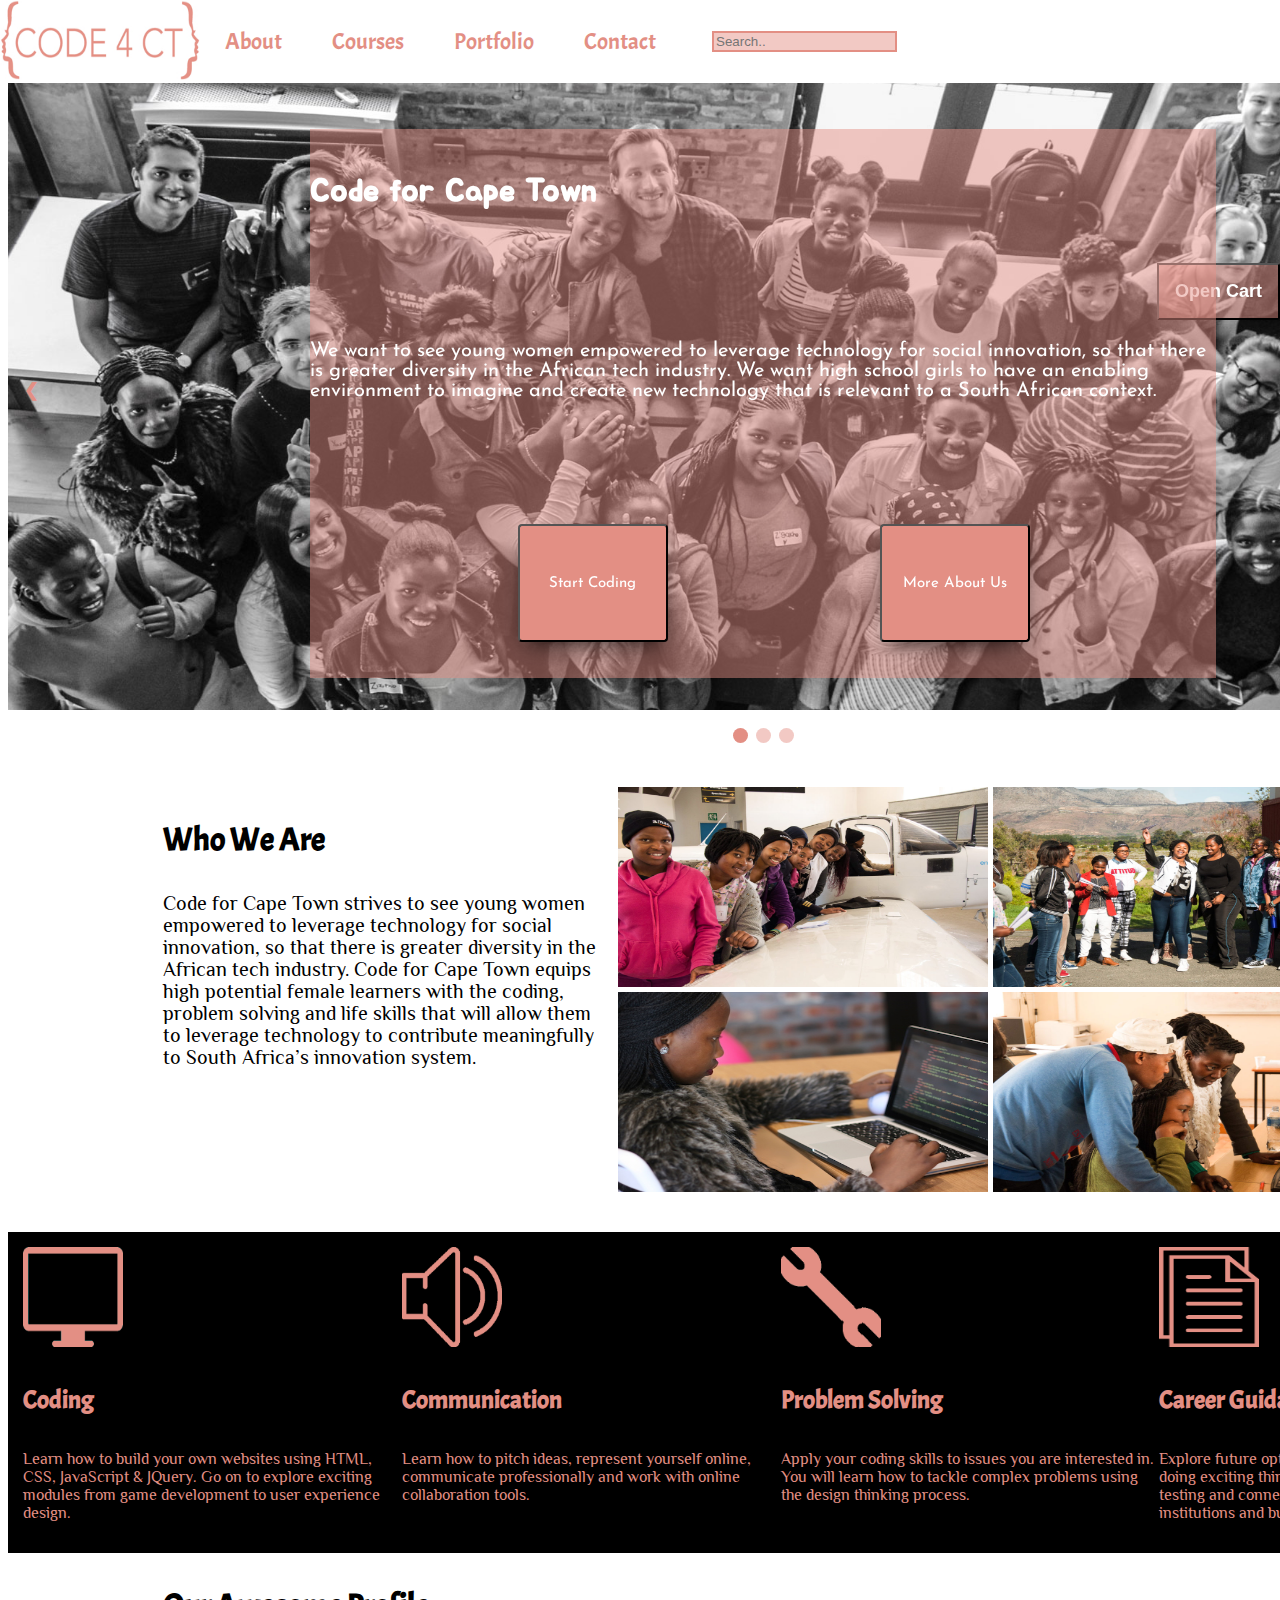
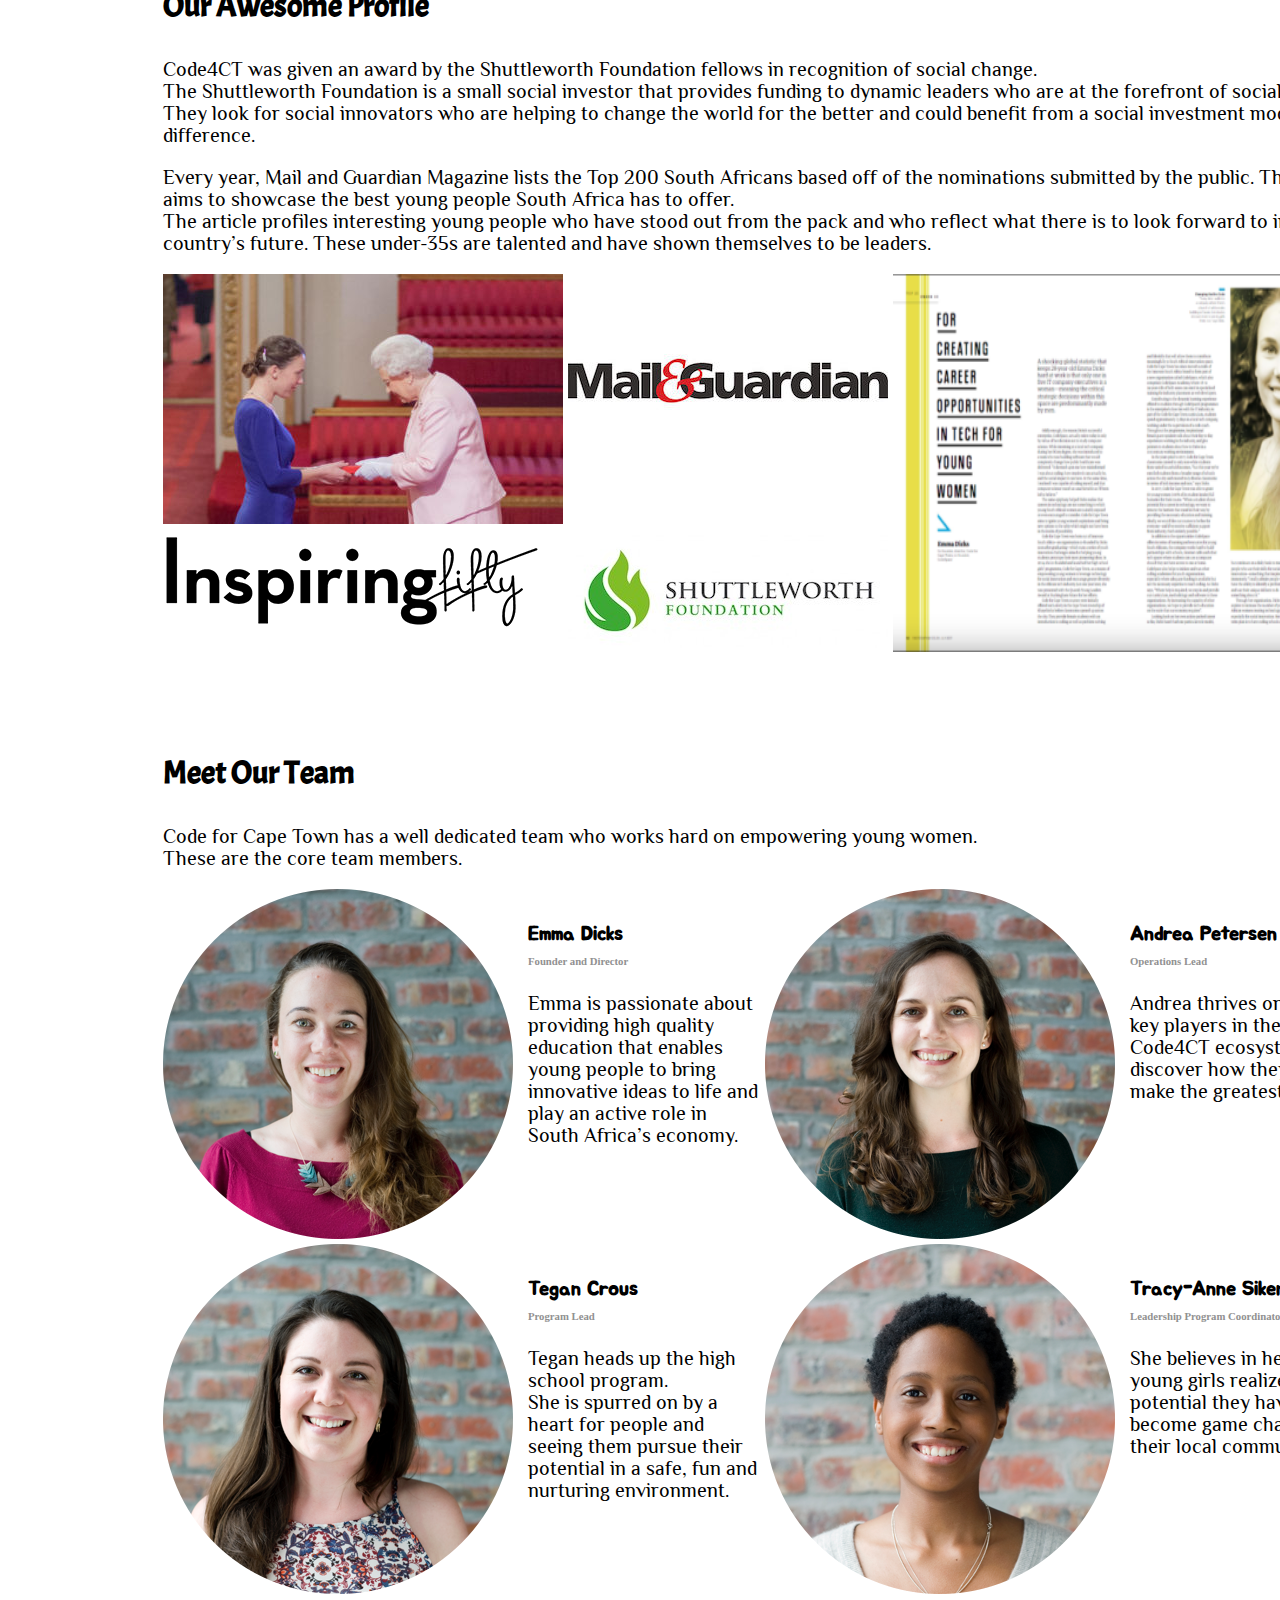
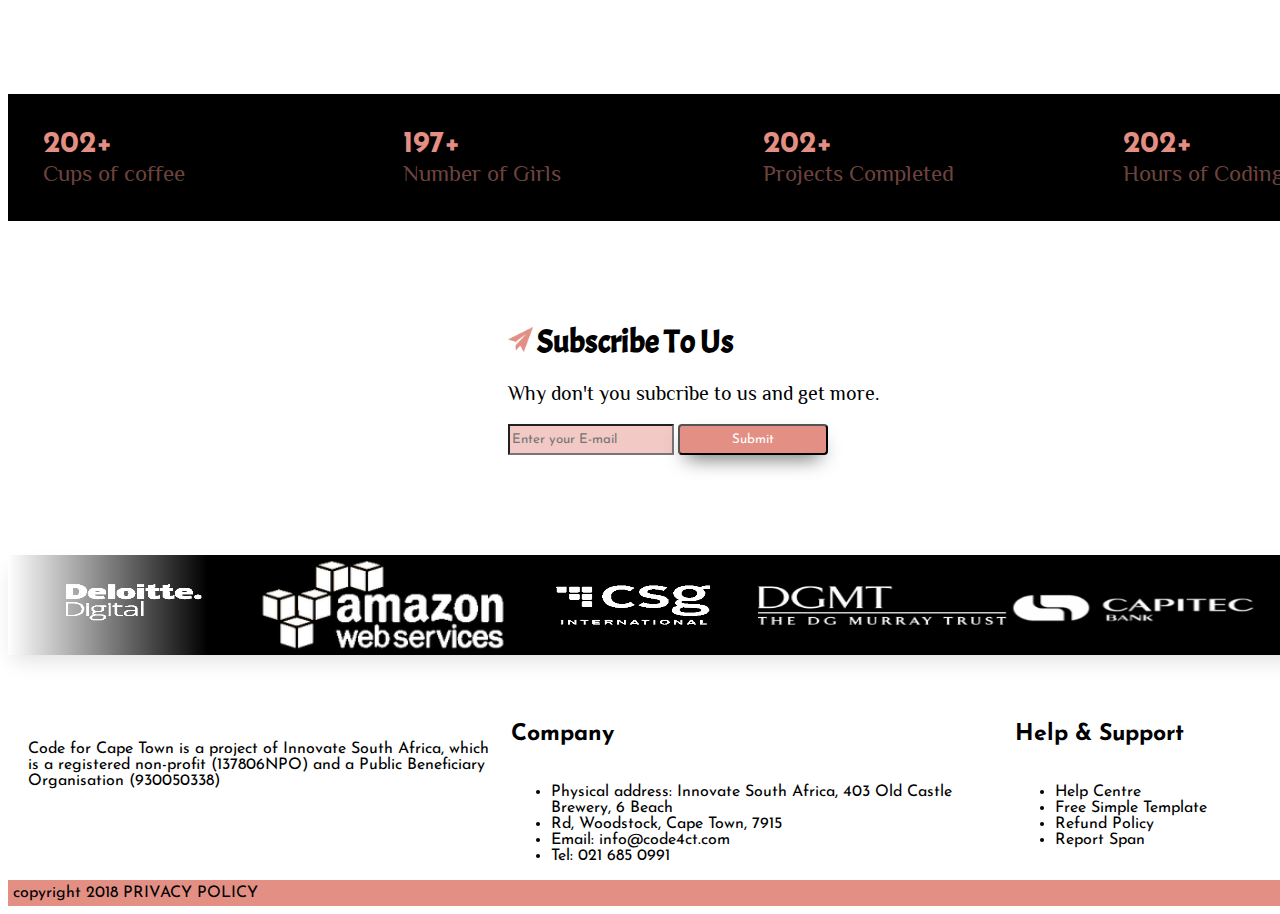
==== index.html @ 4ddfef7e "first submit" ====
<!DOCTYPE html>
<html lang="en" dir="ltr">
  <head>
    <link rel="stylesheet" href="css/style.css">
    <link rel="stylesheet" href="https://cdnjs.cloudflare.com/ajax/libs/font-awesome/4.7.0/css/font-awesome.min.css">
    <title>Code4</title>
    <script type="text/javascript" src="js/main.js"></script>
    <meta name="viewport" content="width=device-width, initial-scale=1.0">
  </head>
  <body>
    <header>
      <!-- navbar -->
      <nav>
        <div class="topnav" id="myTopnav">
          <a title="Home" href="#top" class="active"><img src="images/logo.jpg" alt="" width="100%" height="100%"></a>
          <a href="about.html">About</a>
          <a href="courses.html">Courses</a>
          <a href="portfolio.html">Portfolio</a>
          <a href="contact.html">Contact</a>
           <input type="text" placeholder="Search..">
          <a href="javascript:void(0);" class="icon" onclick="myFunction()">
            <i class="fa fa-bars"></i>
          </a>
        </div>
      </nav>

      <!-- header content -->
      <div id="top" class="header">

          <!-- slider -->
        <div class="slider">
          <div class="slideshow-container">

          <div class="mySlides">
            <img src="images/homepage.jpg" height="100%" style="width:100%">
          </div>

          <div class="mySlides">
            <img src="images/code4ct_homeslider2.jpg" height="100%" style="width:100%">
          </div>

          <div class="mySlides">
            <img src="images/code4ct_homeslider3.jpg" height="100%" style="width:100%">
          </div>

          <!-- next and previous buttons -->
          <a class="prev" onclick="plusSlides(-1)">&#10094;</a>
          <a class="next" onclick="plusSlides(1)">&#10095;</a>

          </div>

          <br>
          <!-- dots for slider -->
          <div style="text-align:center">
            <span class="dot" onclick="currentSlide(1)"></span>
            <span class="dot" onclick="currentSlide(2)"></span>
            <span class="dot" onclick="currentSlide(3)"></span>
          </div>
        </div>

        <!-- header content -->
        <div class="header-content">
          <h4>Code for Cape Town</h4>
          <p>We want to see young women empowered to leverage technology for social innovation, so that there is greater diversity in the African tech industry. We want high school girls to have an enabling environment to imagine and create new technology that is relevant to a South African context.</p>
          <!-- buttons -->
          <button class="btn1"><a href="courses.html"><span>Start Coding</span></a></button>
          <button class="btn2"><a href="about.html"><span>More About Us</span></a></button>
        </div>
      </div>

    </header>
    <!-- --------------------------------------------------->
    <section>
      <!-- toggle shoppping cart button -->
      <button id="hidden" onclick="hiding()">Open Cart</button>
      <!-- Shopping Cart -->
      <div id="theCartContainer">
        <div class="card-header">Cart Info</div>
        <div class="card-body" data-kart="display">
            <div>Total item: <span data-kart-total-item="0">0</span></div>
            <div>Total Price: R<span data-kart-total-price="0">0.00</span></div>
        </div>
      </div>
      <!--  ------------------------------------------------------------------>
      <!-- Who we are (content) -->
      <div class="who">
        <div class="text">
          <h3>Who We Are</h3>
          <p>Code for Cape Town strives to see young women empowered to leverage technology for social innovation, so that there is greater diversity in the African tech industry.  Code for Cape Town equips high potential female learners with the coding, problem solving and life skills that will allow them to leverage technology to contribute meaningfully to South Africa’s innovation system.</p>
        </div>
        <!-- images -->
        <div class="images">
          <div class="pic1">
            <img src="images/Code-Camp.jpg" alt="" width="100%" height="100%">
          </div>
          <div class="pic2">
            <img src="images/Code-Camp2.jpg" width="100%" height="100%" alt="">
          </div>
          <div class="pic3">
            <img src="images/Code-Camp3.jpg" width="100%" height="100%" alt="">
          </div>
          <div class="pic4">
            <img src="images/Code-Camp4.jpg" width="100%" height="100%" alt="">
          </div>
        </div>
      </div>

      <!-- Icon section -->
      <div class="icons">

        <!-- Coding -->
        <div class="coding">
          <img src="images/icons/screen.png" alt="" height="100px" width="100px">
          <h4>Coding</h4>
          <p>Learn how to build your own websites using HTML, CSS, JavaScript & JQuery. Go on to explore exciting modules from game development to user experience design.</p>
        </div>
        <!-- Communication -->
        <div class="communication">
          <img src="images/icons/speaker.png" alt="" height="100px" width="100px">
          <h4>Communication</h4>
          <p>Learn how to pitch ideas, represent yourself online, communicate professionally and work with online collaboration tools.</p>
        </div>
        <!-- Problem Solving -->
        <div class="problem-solving">
          <img src="images/icons/wrench.png" alt="" height="100px" width="100px">
          <h4>Problem Solving</h4>
          <p>Apply your coding skills to issues you are interested in. You will learn how to tackle complex problems using the design thinking process.</p>
        </div>
        <!-- Career Guidance -->
        <div class="career-guide">
          <img src="images/icons/documents.png" alt="" height="100px" width="100px">
          <h4>Career Guidance</h4>
          <p>Explore future options by meeting different companies doing exciting things with technology. We offer career testing and connect you to our network of study institutions and bursary programs.</p>
        </div>
      </div>

      <!-- Our Awesome Profile -->
      <div class="profile">
        <h3>Our Awesome Profile</h3>
        <p>Code4CT was given an award by the Shuttleworth Foundation fellows in recognition of social change.
          <br>
          The Shuttleworth Foundation is a small social investor that provides funding to dynamic leaders who are at the forefront of social change. They look for social innovators who are helping to change the world for the better and could benefit from a social investment model with a difference.</p>
          <p>Every year, Mail and Guardian Magazine lists the Top 200 South Africans based off of the nominations submitted by the public. The list aims to showcase the best young people South Africa has to offer.
            <br>
            The article profiles interesting young people who have stood out from the pack and who reflect what there is to look forward to in the country’s future. These under-35s are talented and have shown themselves to be leaders.</p>
            <!-- Profile images -->
        <div class="profilepics">

          <div class="grid-container">

            <div class="img1">
              <img src="images/code4ct1.jpg" alt="">
            </div>
            <div class="img2">
              <img src="images/code4ct2.jpeg" alt="">
            </div>
            <div class="img3">
              <img src="images/code4ct5.png" alt="">
            </div>
            <div class="img4">
              <img src="images/code4ct4.jpg" alt="">
            </div>

          </div>

          <div class="img5">
            <img src="images/code4ct3.png" alt="" width="100%" height="100%">
          </div>

        </div>
      </div>
      <!--  --------------------------------------------------------------->
      <!-- Meet the Team -->
      <div class="theTeam">
        <h3>Meet Our Team</h3>

        <p>Code for Cape Town has a well dedicated team who works hard on empowering young women.
          <br>
          These are the core team members.</p>
          <!-- Emma Dicks -->
        <div class="members">
          <div class="member1">
            <img src="images/team1.png" alt="">
            <div class="text">
              <h5>Emma Dicks</h5>
              <h6>Founder and Director</h6>
              <p>Emma is passionate about providing high quality education that enables young people to bring innovative ideas to life and play an active role in South Africa’s economy.</p>
            </div>
          </div>
          <!-- Andrea Petersen -->
          <div class="member2">
            <img src="images/team2.png" alt="">
            <div class="text">
              <h5>Andrea Petersen</h5>
              <h6>Operations Lead</h6>
              <p>Andrea thrives on seeing key players in the Code4CT ecosystem discover how they can make the greatest impact.</p>
            </div>
          </div>
          <!-- Tegan Crous -->
          <div class="member3">
            <img src="images/team3.png" alt="">
            <div class="text">
              <h5>Tegan Crous</h5>
              <h6>Program Lead</h6>
              <p>Tegan heads up the high school program.
                <br>
                She is spurred on by a heart for people and seeing them pursue their potential in a safe, fun and nurturing environment.</p>
            </div>
          </div>
          <!-- Tracy-Anne Sikenjana -->
          <div class="member4">
            <img src="images/team4.png" alt="">
            <div class="text">
              <h5>Tracy-Anne Sikenjana</h5>
              <h6>Leadership Program Coordinator</h6>
              <p>She believes in helping young girls realize the potential they have to become game changers in their local communities.</p>
            </div>
          </div>
        </div>
      </div>
      <!--  ---------------------------------------------------------------->
      <!-- Count up -->
      <div class="countUpContainer">
        <div class="countUp">
          <div class="value" id="value">3000</div><!-- cups of coffee -->
          <div class="text">
            Cups of coffee
          </div>
        </div>
        <div class="countUp">
          <div class="value" id="value2">780</div><!-- number of girls -->
          <div class="text">
            Number of Girls
          </div>
        </div>
        <div class="countUp">
          <div class="value" id="value3">3120</div><!-- projects completed -->
          <div class="text">
            Projects Completed
          </div>
        </div>
        <div class="countUp">
          <div class="value" id="value4">8765</div><!-- hours of coding-->
          <div class="text">
            Hours of Coding
          </div>
        </div>
      </div>
      <!--  ----------------------------------------------------------------->
      <!-- Subscribe Section -->
      <div class="subcribeSection">
        <div class="subcribeHeading">
          <img src="images/icons/paper-plane.png" alt="" width="25px" height="25px">
          <h3>Subscribe To Us</h3>
        </div>
        <p>Why don't you subcribe to us and get more.</p>
        <div class="subcribeField">
          <input type="email" name="" placeholder="Enter your E-mail" value="">
          <!-- Submit button -->
          <input type="submit" name="" value="Submit">
        </div>
      </div>
      <!--  ------------------------------------------------------------------>
      <!-- Carousel -->
      <div class="carousel-container">

        <div class="carousel">
        	<div class="slide-track">
        		<div class="slide">
        			<img src="images\partners\Code4CT-Partners1.png" height="100" width="250" alt="" />
        		</div>
        		<div class="slide">
        			<img src="images\partners\Code4CT-Partners2.png" height="100" width="250" alt="" />
        		</div>
        		<div class="slide">
        			<img src="images\partners\Code4CT-Partners3.png" height="100" width="250" alt="" />
        		</div>
        		<div class="slide">
        			<img src="images\partners\Code4CT-Partners4.png" height="100" width="250" alt="" />
        		</div>
        		<div class="slide">
        			<img src="images\partners\Code4CT-Partners6.png" height="100" width="250" alt="" />
        		</div>
        		<div class="slide">
        			<img src="images\partners\Code4CT-Partners7.png" height="100" width="250" alt="" />
        		</div>
        		<div class="slide">
        			<img src="images\partners\Code4CT-Partners8.png" height="100" width="250" alt="" />
        		</div>
        		<div class="slide">
        			<img src="images\partners\Code4CT-Partners9.png" height="100" width="250" alt="" />
        		</div>
        		<div class="slide">
        			<img src="images\partners\Code4CT-Partners10.png" height="100" width="250" alt="" />
        		</div>
        		<div class="slide">
        			<img src="images\partners\Code4CT-Partners11.png" height="100" width="250" alt="" />
        		</div>
        		<div class="slide">
        			<img src="images\partners\Code4CT-Partners12.png" height="100" width="250" alt="" />
        		</div>
        		<div class="slide">
        			<img src="images\partners\Code4CT-Partners13.png" height="100" width="250" alt="" />
        		</div>
        		<div class="slide">
        			<img src="images\partners\Code4CT-Partners14.png" height="100" width="250" alt="" />
        		</div>
        		<div class="slide">
        			<img src="images\partners\Code4CT-Partners15.png" height="100" width="250" alt="" />
        		</div>
        	</div>
        </div>

      </div>


    </section>


    <!-- Footer -->
    <footer>
      <!-- Legal Notice -->
      <div class="legal">
        <p>Code for Cape Town is a project of Innovate South Africa, which is a registered non-profit (137806NPO) and a Public Beneficiary Organisation (930050338)</p>
      </div>
      <!-- Company -->
      <div class="contactfooter">
        <h5>Company</h5>
        <ul>
          <li>Physical address: Innovate South Africa, 403 Old Castle Brewery, 6 Beach </li>
          <li>Rd, Woodstock, Cape Town, 7915</li>
          <li>Email: info@code4ct.com </li>
          <li>Tel: 021 685 0991</li>
        </ul>
      </div>
      <!-- Help and Support -->
      <div class="list">
        <h5>Help & Support</h5>
        <ul>
          <li>Help Centre</li>
          <li>Free Simple Template</li>
          <li>Refund Policy</li>
          <li>Report Span</li>
          <!-- to top button -->
          <a href="#top">
            <button id="myBtn" title="Go to top">
              <img src="images/icons/up.png" alt="Top" width="35px" height="35px">
            </button>
          </a>
        </ul>
      </div>
      <!-- copyright -->
      <div class="copyright">
        copyright 2018 PRIVACY POLICY
      </div>
    </footer>


    <script src="https://code.jquery.com/jquery-3.3.1.slim.min.js"></script>
    <script src="js/shopkart.js"></script>
    <script type="text/javascript">

    // shopping cart
      $(function () {
          $.shopkart();
        });


    /////////////////////////////////////////////
    //shopping cart
      var _gaq = _gaq || [];
      _gaq.push(['_setAccount', 'UA-36251023-1']);
      _gaq.push(['_setDomainName', 'jqueryscript.net']);
      _gaq.push(['_trackPageview']);

      (function() {
        var ga = document.createElement('script'); ga.type = 'text/javascript'; ga.async = true;
        ga.src = ('https:' == document.location.protocol ? 'https://ssl' : 'http://www') + '.google-analytics.com/ga.js';
        var s = document.getElementsByTagName('script')[0]; s.parentNode.insertBefore(ga, s);
      })();

    ////////////////////////////////////////////
      // count up
      function animateValue(id, start, end, duration) {
        var range = end - start;
        var current = start;
        var increment = end > start? 1 : -1;
        var stepTime = Math.abs(Math.floor(duration / range));
        var obj = document.getElementById(id);
        var timer = setInterval(function() {
            current += increment;
            obj.innerHTML = current + "+";
            if (current == end) {
                clearInterval(timer);
            }
        }, stepTime);
      }

      animateValue("value", 0, 3000, 2000);

      var myOtherFriend = new animateValue("value2", 0, 780, 2000);
      var myOtherFriend = new animateValue("value3", 0, 3120, 2000);
      var myOtherFriend = new animateValue("value4", 0, 8765, 2000);

    ////////////////////////////////////////
    // slider
    var slideIndex = 1;
      showSlides(slideIndex);

      function plusSlides(n) {
        showSlides(slideIndex += n);
      }

      function currentSlide(n) {
        showSlides(slideIndex = n);
      }

      function showSlides(n) {
        var i;
        var slides = document.getElementsByClassName("mySlides");
        var dots = document.getElementsByClassName("dot");
        if (n > slides.length) {slideIndex = 1}
        if (n < 1) {slideIndex = slides.length}
        for (i = 0; i < slides.length; i++) {
            slides[i].style.display = "none";
        }
        for (i = 0; i < dots.length; i++) {
            dots[i].className = dots[i].className.replace(" active", "");
        }
        slides[slideIndex-1].style.display = " block";
        dots[slideIndex-1].className += " active";
      }
    </script>
  </body>
</html>
---- css/style.css ----
@import url("https://fonts.googleapis.com/css?family=Acme|Josefin+Sans|Jua|Philosopher");
html {
  scroll-behavior: smooth; }

body {
  display: grid;
  grid-template-areas: 'header' 'header' 'section' 'section' 'footer'; }
  body header {
    grid-area: header; }
    body header nav {
      position: fixed;
      top: 0;
      left: 0;
      width: 100%;
      z-index: 99; }
      body header nav .topnav {
        overflow: hidden;
        background-color: #fff; }
        body header nav .topnav .icon {
          display: none; }
        body header nav .topnav input {
          margin: 31px;
          border: 2px solid #e38f84;
          background-color: #e38f847a; }
        body header nav .topnav a {
          float: left;
          display: block;
          color: #e38f84;
          text-align: center;
          padding: 27px 25px;
          text-decoration: none;
          font-size: 23px;
          font-family: "Acme", sans-serif; }
          body header nav .topnav a:hover {
            background-color: #e38f847a;
            color: white; }
          body header nav .topnav a:first-child {
            height: 80px;
            width: 200px;
            padding: 0; }
    body header nav .topnav .icon {
      display: none; }
    body header .header {
      padding-top: 20px;
      margin-top: 2em;
      display: grid;
      grid-template-columns: 1fr 60% 1fr;
      grid-template-rows: 1fr 80% 1fr; }
      body header .header .slider {
        max-width: 100%;
        grid-column-start: 1;
        grid-column-end: 4;
        grid-row: 1/4; }
        body header .header .slider .slideshow-container {
          max-width: 100%;
          position: relative;
          margin: auto;
          height: 650px;
          overflow: hidden;
          /* Fading animation */ }
          body header .header .slider .slideshow-container .mySlides {
            height: 650px;
            animation-name: fade;
            animation-duration: 1.5s; }
          body header .header .slider .slideshow-container .prev, body header .header .slider .slideshow-container .next {
            cursor: pointer;
            position: absolute;
            top: 50%;
            width: auto;
            padding: 16px;
            margin-top: -22px;
            color: #e38f84;
            font-weight: bold;
            font-size: 18px;
            transition: 0.6s ease;
            border-radius: 0 3px 3px 0;
            animation-name: flash;
            animation-duration: 5s; }
@keyframes flash {
  25% {
    box-shadow: inset 0px 0px 0px 0px; }
  50% {
    box-shadow: inset 0px 0px 20px 8px; }
  75% {
    box-shadow: inset 0px 0px 20px 8px; }
  100% {
    box-shadow: inset 0px 0px 0px 0px; } }
          body header .header .slider .slideshow-container .next {
            right: 0;
            border-radius: 3px 0 0 3px; }
          body header .header .slider .slideshow-container .prev:hover, body header .header .slider .slideshow-container .next:hover {
            background-color: #e38f847a;
            color: #000; }
@keyframes fade {
  from {
    opacity: .4; }
  to {
    opacity: 1; } }
        body header .header .slider .dot {
          cursor: pointer;
          height: 15px;
          width: 15px;
          margin: 0 2px;
          background-color: #e38f847a;
          border-radius: 50%;
          display: inline-block;
          transition: background-color 0.6s ease; }
        body header .header .slider .active, body header .header .slider .dot:hover {
          background-color: #e38f84; }
      body header .header .header-content {
        background-color: #e38f847a;
        z-index: 88;
        grid-column: 2/3;
        grid-row: 2/3;
        color: white;
        display: grid;
        grid-template-columns: 1fr 40% 40% 1fr;
        grid-template-rows: auto; }
        body header .header .header-content h4 {
          font-family: "Jua", sans-serif;
          font-size: 2em;
          grid-column: 1 / 5; }
        body header .header .header-content p {
          font-family: "Josefin Sans", sans-serif;
          font-size: 20px;
          grid-column: 1 / 5; }
        body header .header .header-content .btn1 {
          grid-column: 2 / 3; }
        body header .header .header-content .btn2 {
          grid-column: 3 / 4; }
        body header .header .header-content button {
          border-radius: 4px;
          background-color: #e38f84;
          text-align: center;
          font-family: "Josefin Sans", sans-serif;
          font-size: 15px;
          padding: 16px;
          width: 150px;
          margin: 36px;
          margin-left: 117px;
          box-shadow: 0 10px 20px -8px rgba(0, 0, 0, 0.7);
          display: inline-block;
          position: relative;
          transition: 0.5s; }
          body header .header .header-content button a {
            text-decoration: none;
            color: #fff;
            cursor: pointer; }
          body header .header .header-content button:after {
            content: '';
            position: absolute;
            opacity: 0;
            top: 14px;
            right: -20px;
            transition: 0.5s; }
          body header .header .header-content button:hover {
            width: 160px; }
          body header .header .header-content button:hover:after {
            opacity: 1;
            right: 10px; }
  body section {
    grid-area: section; }
    body section #theCartContainer {
      top: 320px; }
    body section #theCartContainer {
      position: fixed;
      width: 220px;
      background: #e38f84;
      right: 0;
      padding: 16px;
      font-weight: bold;
      font-family: "Philosopher", sans-serif;
      font-size: 18px;
      transition: 0.6s ease;
      border: 2px solid #e38f847a;
      border-radius: 12px 12px 12px 12px;
      display: none;
      top: 320px; }
    body section #hidden {
      position: fixed;
      right: 0;
      top: 285px;
      cursor: pointer;
      width: auto;
      padding: 16px;
      margin-top: -22px;
      color: #fff;
      background-color: #e38f847a;
      font-weight: bold;
      font-size: 18px;
      transition: 0.6s ease;
      border-radius: 0 3px 3px 0; }
    body section .who {
      display: grid;
      grid-template-columns: 1fr 1fr;
      width: 1200px;
      margin: 40px auto;
      grid-gap: 5px; }
      body section .who .text {
        grid-column: 1 / 2; }
        body section .who .text h3 {
          font-family: "Acme", sans-serif;
          font-size: 2em; }
        body section .who .text p {
          font-family: "Philosopher", sans-serif;
          font-size: 20px; }
      body section .who .images {
        grid-column: 2 / 3;
        display: grid;
        grid-template-columns: 1fr 1fr;
        grid-template-rows: 1fr 1fr;
        grid-gap: 5px; }
        body section .who .images div {
          height: 200px;
          width: 370px; }
        body section .who .images .pic1 {
          grid-column: 1 / 2;
          grid-row: 1 / 2; }
        body section .who .images .pic2 {
          grid-column: 2 / 3;
          grid-row: 1 / 2; }
        body section .who .images .pic3 {
          grid-column: 1 / 2;
          grid-row: 2 / 3; }
        body section .who .images .pic4 {
          grid-column: 2 / 3;
          grid-row: 2 / 3; }
    body section .icons {
      display: grid;
      grid-template-columns: 1fr 1fr 1fr 1fr;
      grid-gap: 5px;
      background-color: #000;
      padding: 15px;
      width: 100%; }
      body section .icons h4 {
        color: #e38f84;
        font-family: "Acme", sans-serif;
        font-size: 25px; }
      body section .icons p {
        color: #e38f84;
        font-family: "Philosopher", sans-serif;
        font-size: 16px; }
    body section .profile {
      width: 1200px;
      margin: 0 auto; }
      body section .profile h3 {
        font-family: "Acme", sans-serif;
        font-size: 2em; }
      body section .profile p {
        font-family: "Philosopher", sans-serif;
        font-size: 20px; }
      body section .profile .profilepics {
        display: grid;
        grid-template-columns: 1fr 1fr;
        grid-gap: 5px; }
        body section .profile .profilepics .grid-container {
          display: grid;
          grid-template-areas: 'area1 area2' 'area3 area4';
          grid-gap: 5px; }
          body section .profile .profilepics .grid-container .img1 {
            grid-area: area1; }
          body section .profile .profilepics .grid-container .img2 {
            grid-area: area2; }
          body section .profile .profilepics .grid-container .img3 {
            grid-area: area3; }
          body section .profile .profilepics .grid-container .img4 {
            grid-area: area4; }
    body section .theTeam {
      width: 1200px;
      margin: 100px auto; }
      body section .theTeam h3 {
        font-family: "Acme", sans-serif;
        font-size: 2em; }
      body section .theTeam p {
        font-family: "Philosopher", sans-serif;
        font-size: 20px; }
      body section .theTeam .members {
        display: grid;
        grid-template-areas: 'area1 area2' 'area3 area4';
        grid-gap: 5px; }
        body section .theTeam .members h5 {
          font-family: "Jua", sans-serif;
          font-size: 20px; }
        body section .theTeam .members h6 {
          margin-top: -25px;
          color: #919191; }
        body section .theTeam .members .member1 {
          grid-area: area1;
          display: grid;
          grid-template-columns: 1fr 1fr;
          grid-gap: 15px; }
        body section .theTeam .members .member2 {
          grid-area: area2;
          display: grid;
          grid-template-columns: 1fr 1fr;
          grid-gap: 15px; }
        body section .theTeam .members .member3 {
          grid-area: area3;
          display: grid;
          grid-template-columns: 1fr 1fr;
          grid-gap: 15px; }
        body section .theTeam .members .member4 {
          grid-area: area4;
          display: grid;
          grid-template-columns: 1fr 1fr;
          grid-gap: 15px; }
    body section .countUpContainer {
      display: grid;
      grid-template-columns: 1fr 1fr 1fr 1fr;
      padding: 35px;
      font-family: "Philosopher", sans-serif;
      font-size: 23px;
      color: #e38f847a;
      background-color: #000; }
      body section .countUpContainer .countUp .value {
        font-family: "Josefin Sans", sans-serif;
        font-size: 30px;
        font-weight: bold;
        color: #e38f84; }
    body section .subcribeSection {
      width: 500px;
      margin: 100px 500px; }
      body section .subcribeSection h3 {
        font-family: "Acme", sans-serif;
        font-size: 2em; }
      body section .subcribeSection p {
        font-family: "Philosopher", sans-serif;
        font-size: 20px; }
      body section .subcribeSection .subcribeHeading img {
        display: inline; }
      body section .subcribeSection .subcribeHeading h3 {
        display: inline; }
      body section .subcribeSection .subcribeField input {
        font-family: "Josefin Sans", sans-serif;
        background-color: #e38f847a;
        height: 25px; }
        body section .subcribeSection .subcribeField input:nth-child(2) {
          height: 31px;
          border-radius: 4px;
          background-color: #e38f84;
          color: #fff;
          font-family: "Josefin Sans", sans-serif;
          width: 150px;
          cursor: pointer;
          box-shadow: 0 10px 20px -8px rgba(0, 0, 0, 0.7);
          transition: 0.5s; }
          body section .subcribeSection .subcribeField input:nth-child(2):after {
            content: '';
            opacity: 0;
            right: -20px;
            transition: 0.5s; }
          body section .subcribeSection .subcribeField input:nth-child(2):hover {
            width: 160px; }
          body section .subcribeSection .subcribeField input:nth-child(2):hover:after {
            opacity: 1;
            right: 10px; }
    body section .carousel-container {
      max-width: 1510px; }
      body section .carousel-container .carousel {
        background: #000;
        box-shadow: 0 10px 20px -5px rgba(0, 0, 0, 0.125);
        height: 100px;
        margin: auto;
        overflow: hidden;
        position: relative;
        width: 100%; }
        body section .carousel-container .carousel::before, body section .carousel-container .carousel::after {
          background: linear-gradient(to right, white 0%, rgba(255, 255, 255, 0) 100%);
          content: "";
          height: 100px;
          position: absolute;
          width: 200px;
          z-index: 2; }
        body section .carousel-container .carousel::after {
          right: 0;
          top: 0;
          transform: rotateZ(180deg); }
        body section .carousel-container .carousel::before {
          left: 0;
          top: 0; }
        body section .carousel-container .carousel .slide-track {
          animation: scroll 40s linear infinite;
          display: flex;
          width: calc(250px * 14); }
@keyframes scroll {
  0% {
    transform: translateX(0); }
  100% {
    transform: translateX(calc(-250px * 7)); } }
        body section .carousel-container .carousel .slide {
          height: 100px;
          width: 250px; }
  body footer {
    grid-area: footer;
    display: grid;
    grid-template-columns: 1fr 1fr 1fr;
    font-family: "Josefin Sans", sans-serif;
    margin-top: 30px; }
    body footer h5 {
      font-size: 23px; }
    body footer .legal {
      padding: 20px;
      padding-top: 40px; }
    body footer .copyright {
      grid-column: 1 / 4;
      background-color: #e38f84;
      padding: 5px; }
    body footer #myBtn {
      display: none;
      position: fixed;
      bottom: 20px;
      right: 30px;
      z-index: 99;
      font-size: 18px;
      border: none;
      outline: none;
      background-color: #e38f847a;
      color: #fff;
      cursor: pointer;
      padding: 15px;
      border-radius: 4px;
      box-shadow: 0 10px 20px -8px rgba(0, 0, 0, 0.7); }
    body footer #myBtn:hover {
      background-color: #e38f84; }

@media screen and (max-width: 700px) {
  body header nav .topnav a:not(:first-child) {
    display: none; }
  body header nav .topnav a.icon {
    float: right;
    display: block; }
  body header .header {
    width: 600px; }
    body header .header .slider .slideshow-container {
      height: 400px; }
      body header .header .slider .slideshow-container .mySlides {
        height: 400px; }
    body header .header .header-content {
      display: block;
      height: auto;
      padding: 8px; }
      body header .header .header-content h4 {
        font-size: 15px; }
      body header .header .header-content p {
        font-size: 12px; }
      body header .header .header-content button {
        margin: 5px;
        margin-left: 15px; }
  body section {
    margin-top: 100px; }
    body section .who {
      display: block;
      width: auto; }
      body section .who .images {
        display: block; }
    body section .icons {
      display: block;
      width: auto; }
    body section .profile {
      width: auto; }
      body section .profile .profilepics {
        display: block; }
        body section .profile .profilepics .grid-container {
          display: block; }
      body section .profile .img5 {
        width: 400px;
        height: 300px; }
    body section .theTeam {
      width: auto; }
      body section .theTeam .members {
        display: block; }
        body section .theTeam .members .member1 {
          display: inline-block; }
        body section .theTeam .members .member2 {
          display: inline-block; }
        body section .theTeam .members .member3 {
          display: inline-block; }
        body section .theTeam .members .member4 {
          display: inline-block; }
    body section .countUpContainer {
      display: block;
      margin: 0 auto; }
    body section .subcribeSection {
      margin: 100px auto; }
    body section .carousel-container {
      width: 600px; } }
@media screen and (max-width: 700px) {
  body header nav .topnav.responsive {
    position: relative; }
  body header nav .topnav.responsive .icon {
    position: absolute;
    right: 0;
    top: 0; }
  body header nav .topnav.responsive a {
    float: none;
    display: block;
    text-align: left; } }

/*# sourceMappingURL=style.css.map */
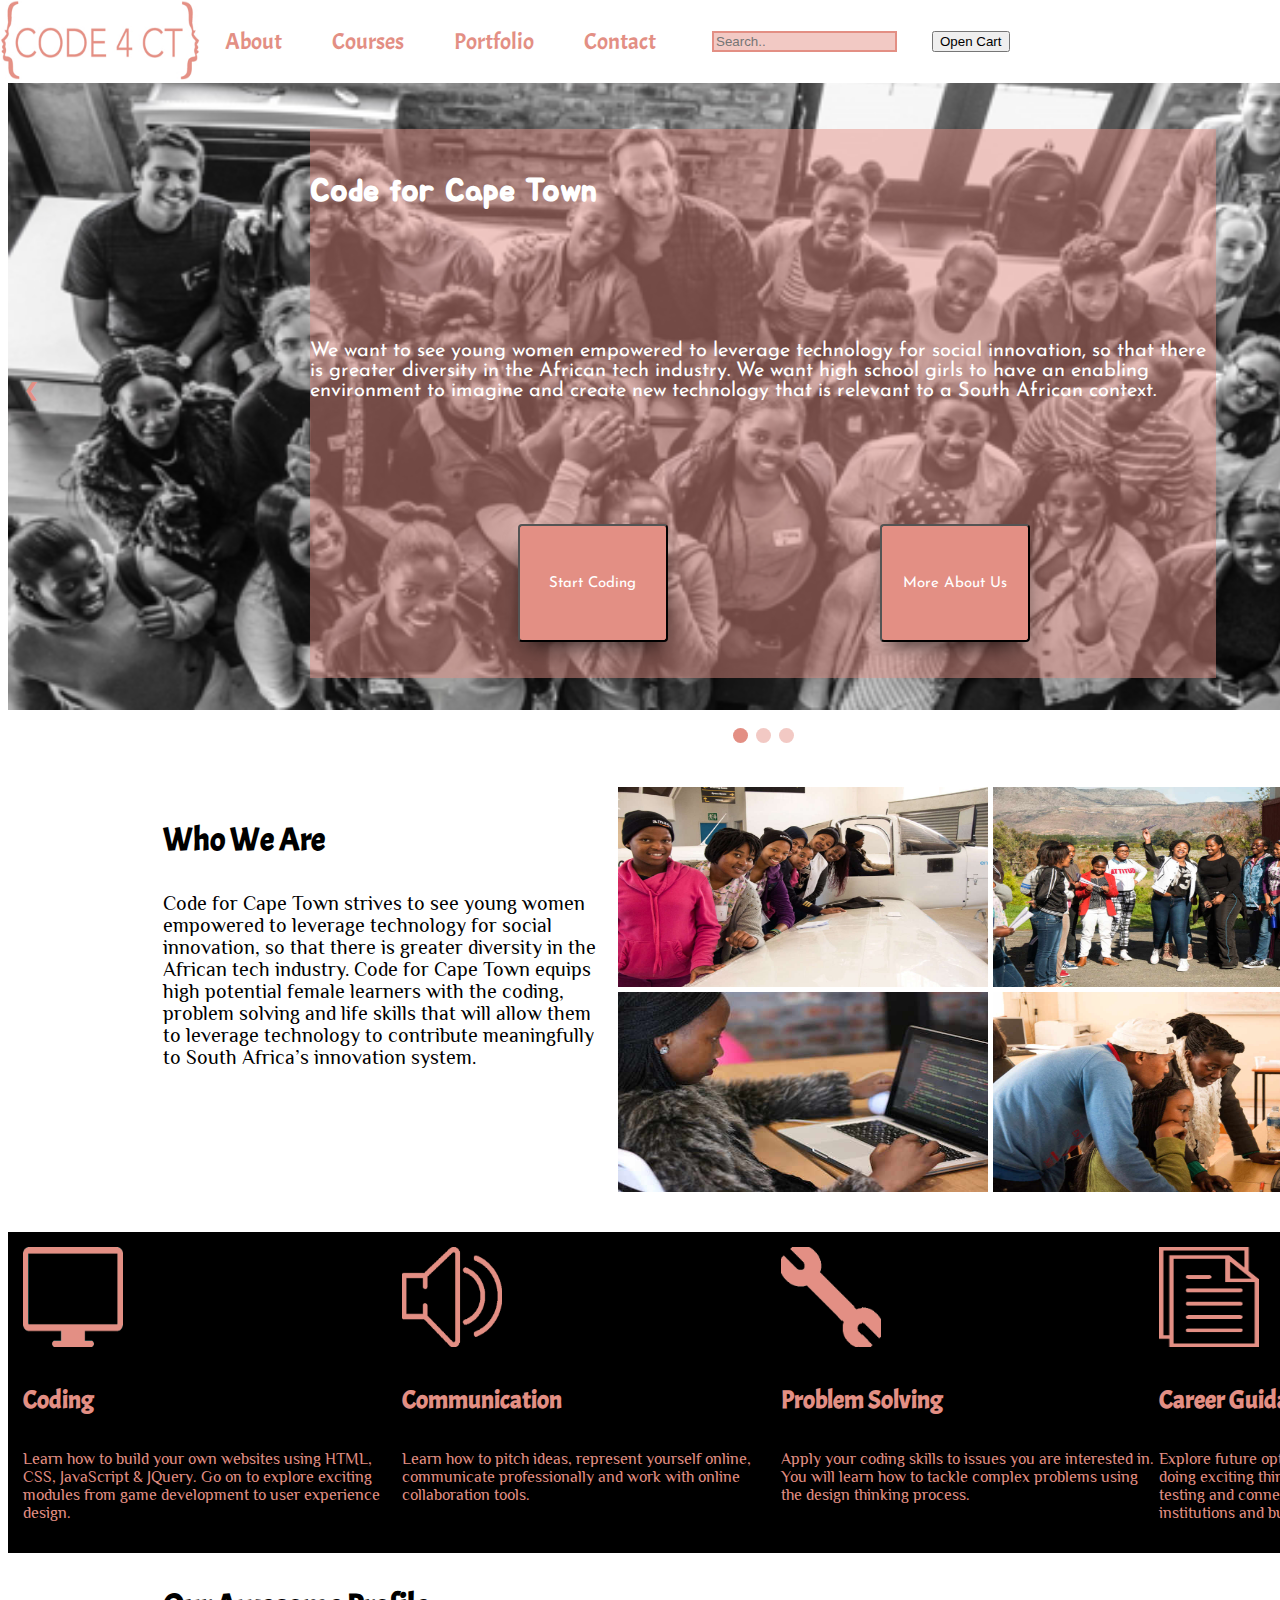
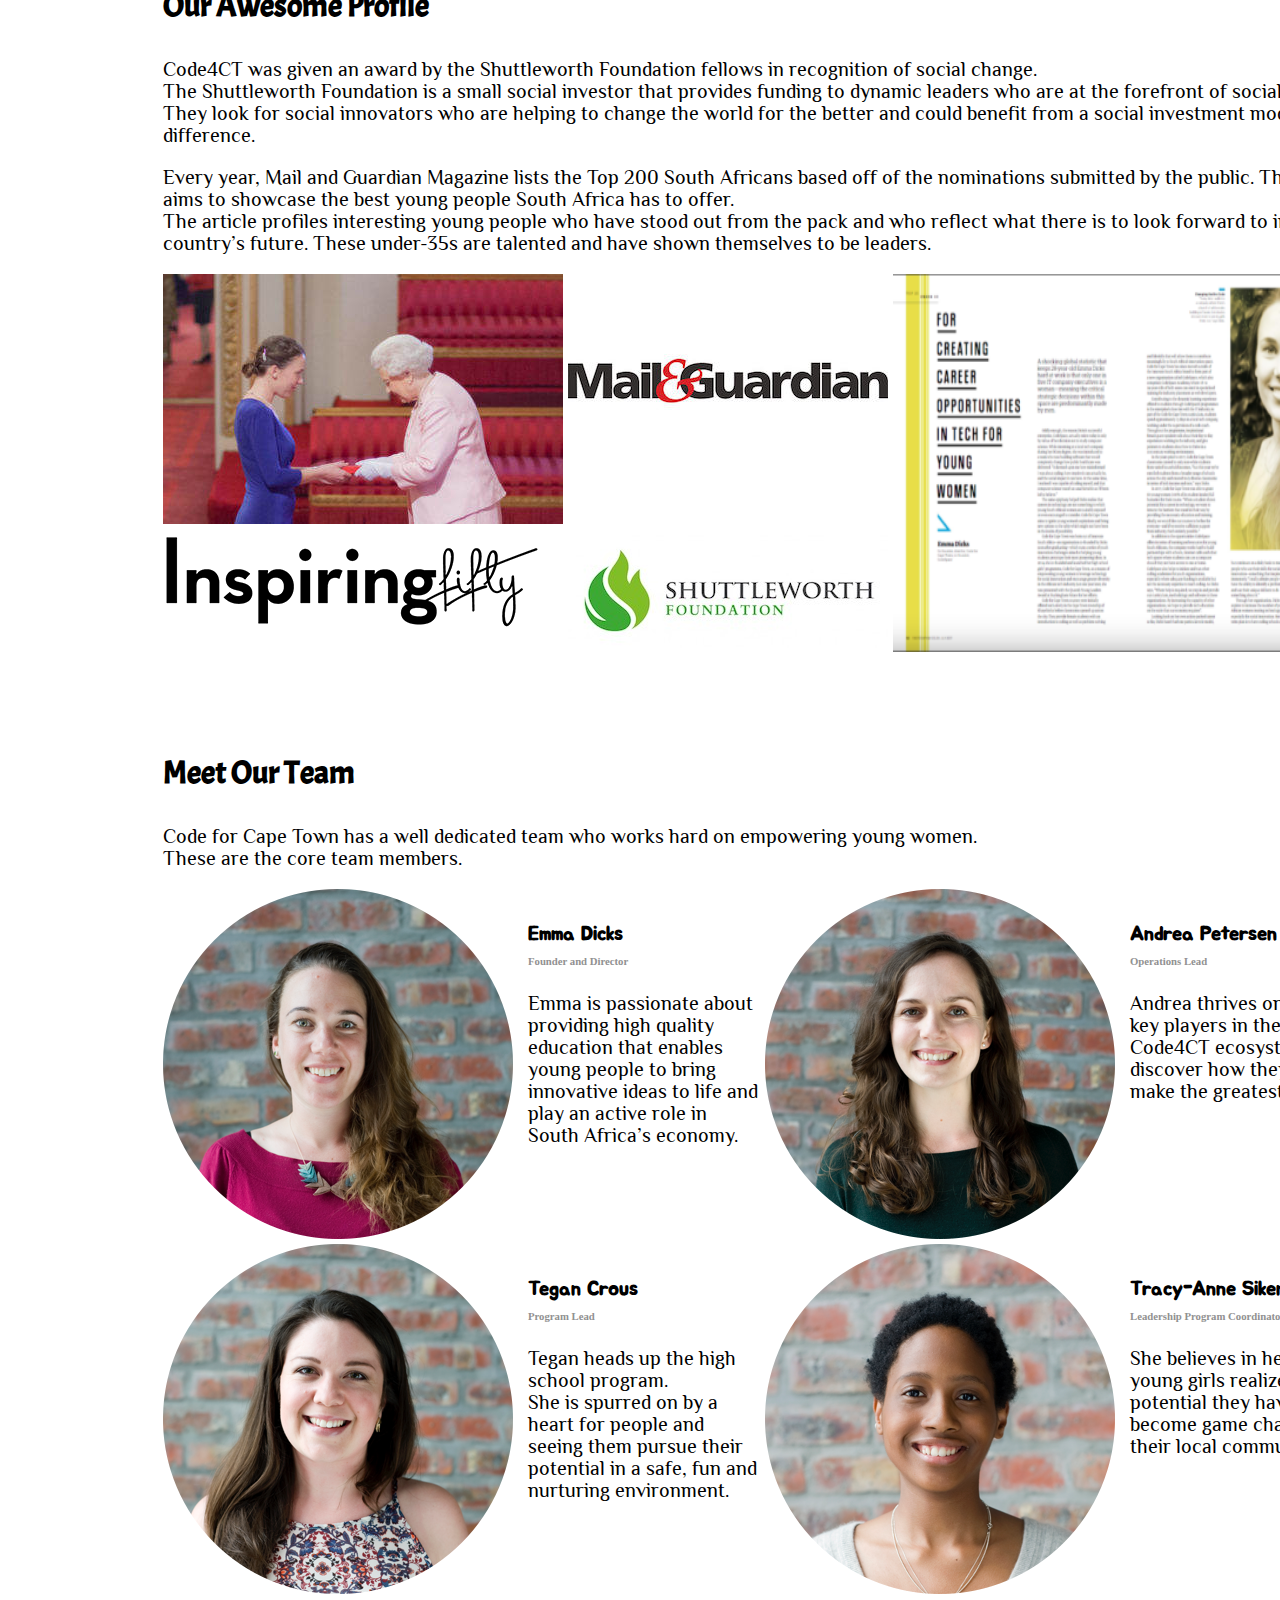
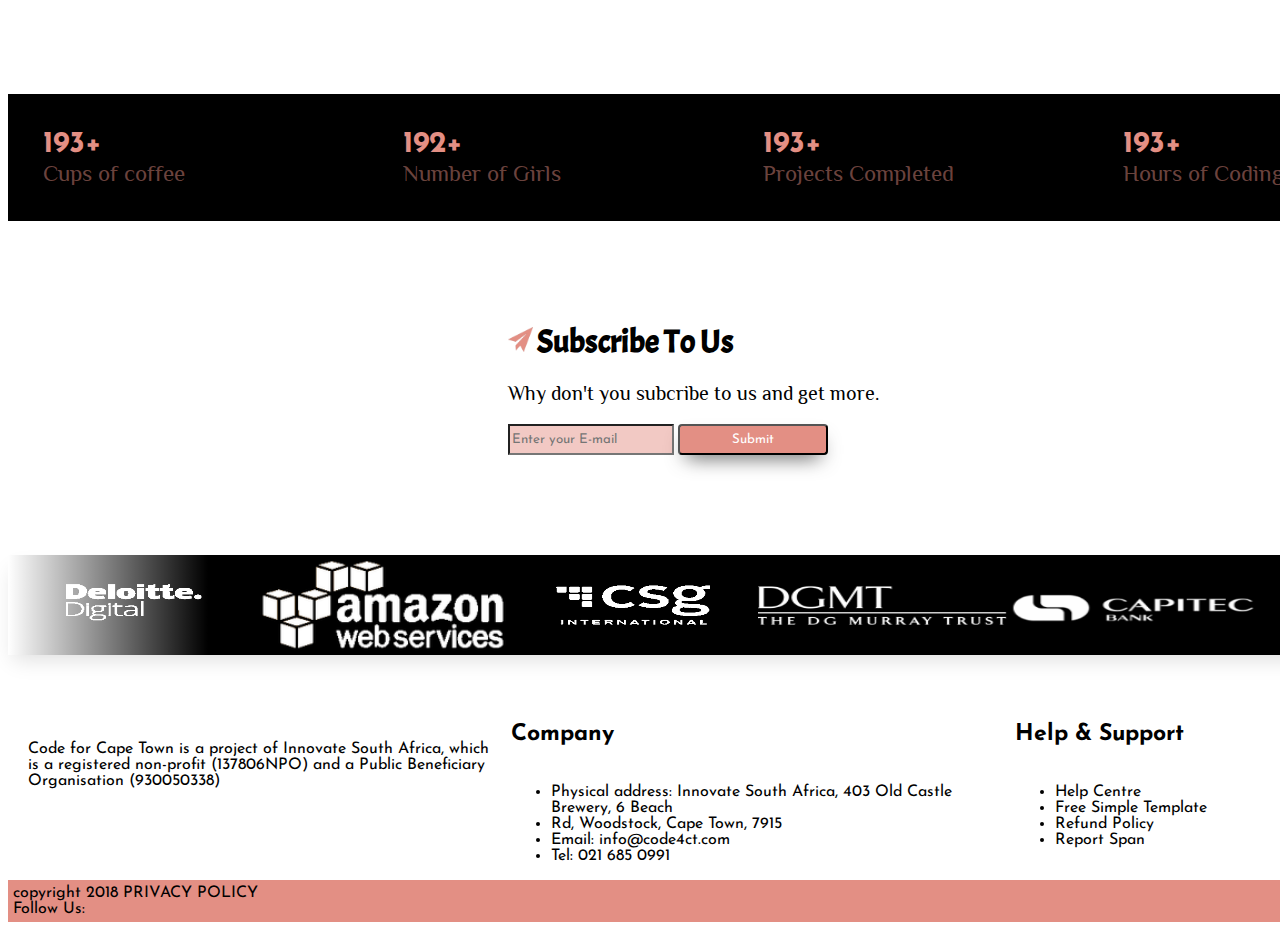
==== commit 38e3212e: "edited responsive view" ====
--- a/index.html
+++ b/index.html
@@ -1,6 +1,7 @@
 <!DOCTYPE html>
 <html lang="en" dir="ltr">
   <head>
+    <link rel="stylesheet" href="https://use.fontawesome.com/releases/v5.1.0/css/all.css" integrity="sha384-lKuwvrZot6UHsBSfcMvOkWwlCMgc0TaWr+30HWe3a4ltaBwTZhyTEggF5tJv8tbt" crossorigin="anonymous">
     <link rel="stylesheet" href="css/style.css">
     <link rel="stylesheet" href="https://cdnjs.cloudflare.com/ajax/libs/font-awesome/4.7.0/css/font-awesome.min.css">
     <title>Code4</title>
@@ -17,7 +18,11 @@
           <a href="courses.html">Courses</a>
           <a href="portfolio.html">Portfolio</a>
           <a href="contact.html">Contact</a>
+
            <input type="text" placeholder="Search..">
+           <!-- toggle shoppping cart button -->
+           <button id="hidden" onclick="hiding()">Open Cart</button>
+
           <a href="javascript:void(0);" class="icon" onclick="myFunction()">
             <i class="fa fa-bars"></i>
           </a>
@@ -71,8 +76,6 @@
     </header>
     <!-- --------------------------------------------------->
     <section>
-      <!-- toggle shoppping cart button -->
-      <button id="hidden" onclick="hiding()">Open Cart</button>
       <!-- Shopping Cart -->
       <div id="theCartContainer">
         <div class="card-header">Cart Info</div>
@@ -352,6 +355,14 @@
       <!-- copyright -->
       <div class="copyright">
         copyright 2018 PRIVACY POLICY
+
+        <div class="footerIcons">
+          Follow Us:
+          <i class="fab fa-twitter"></i>
+          <i class="fab fa-pinterest-p"></i>
+          <i class="fab fa-google-plus-g"></i>
+          <i class="fab fa-linkedin-in"></i>
+        </div>
       </div>
     </footer>
 
